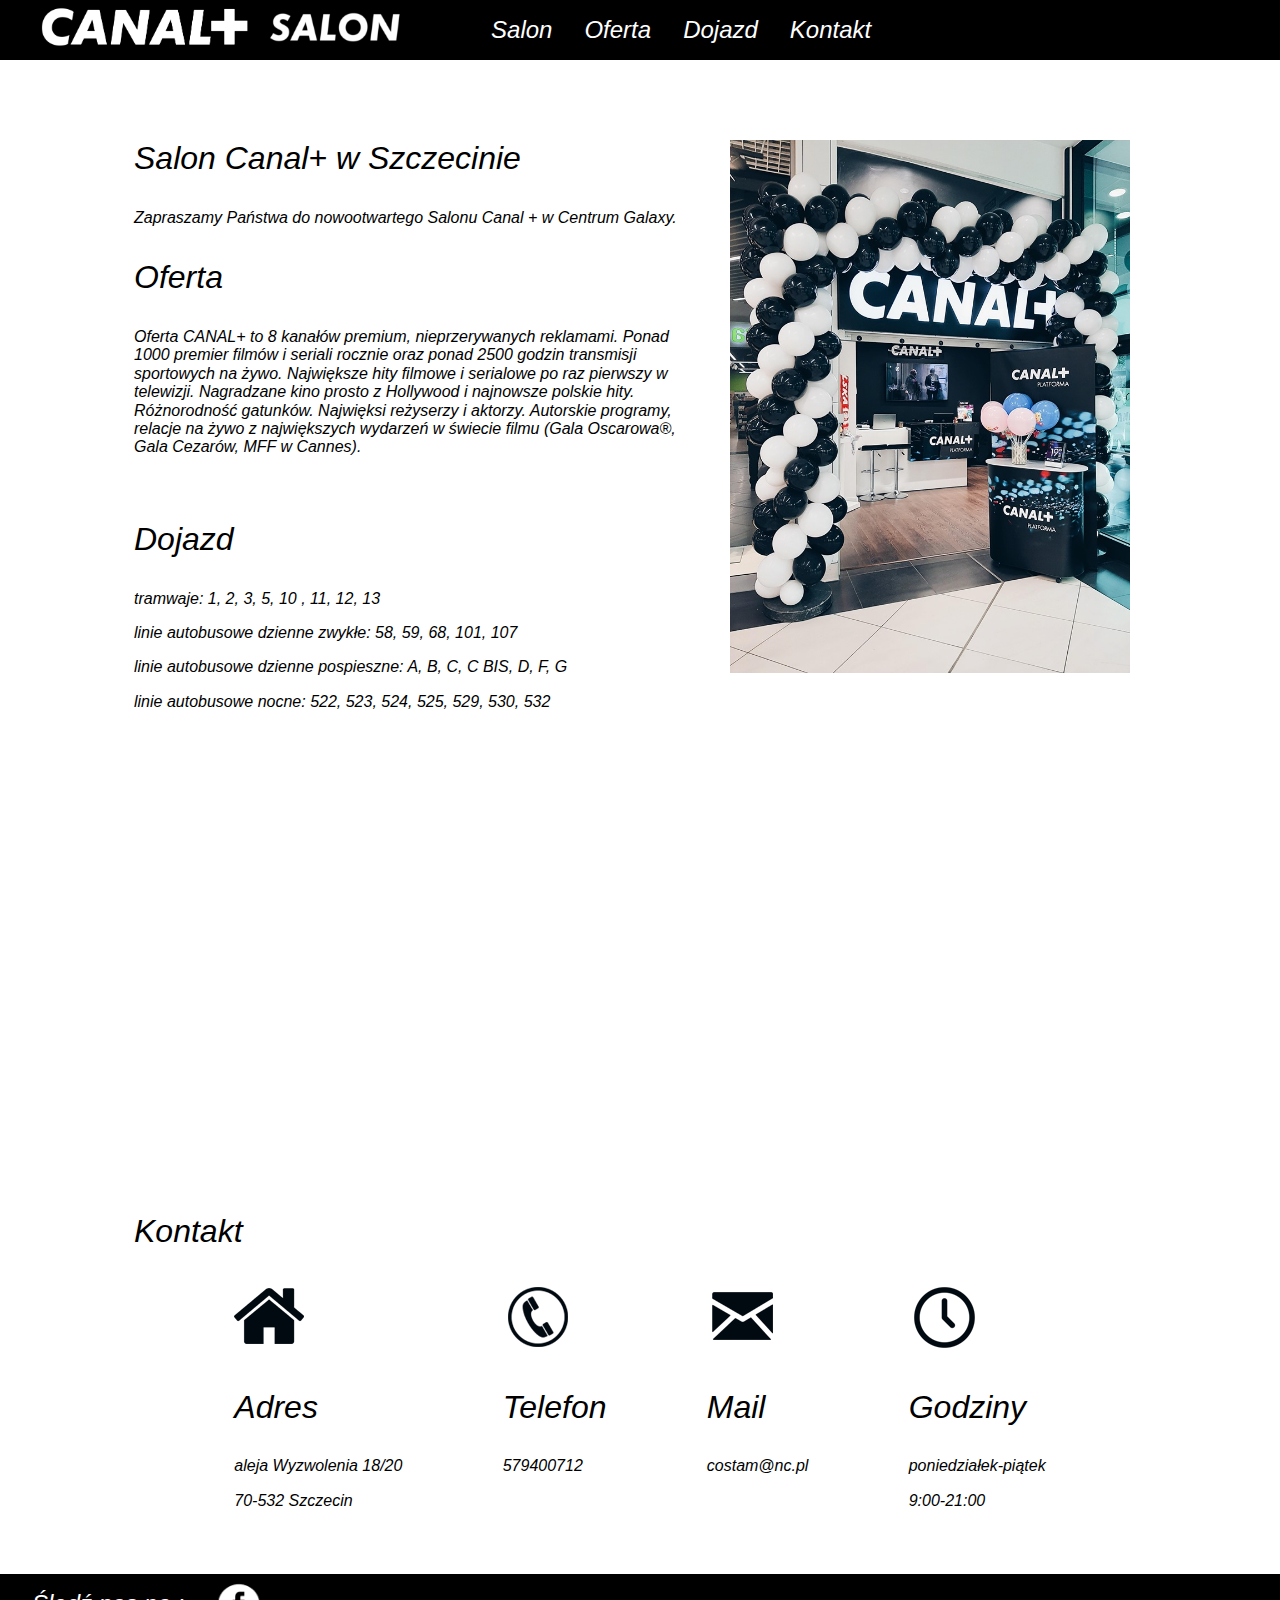
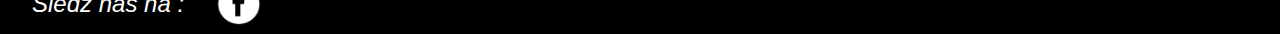
==== index.html @ 19a5b5b6 "Updates" ====
<!DOCTYPE html>
<html lang="en">
  <head>
    <meta charset="UTF-8" />
    <meta name="viewport" content="width=device-width, initial-scale=1.0" />
    <meta http-equiv="X-UA-Compatible" content="ie=edge" />
    <title>Site title</title>
    <meta name="description" content="Description" />

    <meta property="og:title" content="" />
    <meta property="og:description" content="" />
    <meta property="og:url" content="" />
    <meta property="og:image" content="https://maciejkorsan.com/wtf-gulp-starter/assets/img/cover.png" />

    <link rel="manifest" href="manifest.json" />
    <meta name="apple-mobile-web-app-capable" content="yes" />
    <link
      rel="apple-touch-icon"
      sizes="192x192"
      href="assets/pwa/icons/icon-192x192.png"
    />

    <link
      rel="icon"
      type="image/png"
      href="assets/pwa/icons/icon-192x192.png"
    />

    <link rel="stylesheet" href="css/main.css" />
  </head>
  
  <body>
    <nav class="navigation">
        <img src="assets/img/canalPlus.png" alt="logo" class="navigation__logo">
        <ul class="navigation__list navigation__list--js">
            <li class="navigation__iteam"> <a class="navigation__X1" href="index.html">Salon</a></li>
            <li class="navigation__iteam"> <a class="navigation__X2" href="#oferta">Oferta</a></li>
            <li class="navigation__iteam"> <a class="navigation__X3" href="#dojazd">Dojazd</a></li>
            <li class="navigation__iteam"> <a class="navigation__X3" href="#kontakt">Kontakt</a></li>
        </ul>
        <!--<button class="navigation__switcher navigation__switcher--js" aria-label="Open the menu">≡</button>-->
    </nav>
    <section class="mainBody">
        <section class="salon" id="salon">
            <div class="salon__Container">
              <div class="salon__photoContainer"><img src="assets/img/salonCanal.jpg" ref="picture of the nc+" class="salon__img"></div>
              <p class="salon__header">Salon Canal+ w Szczecinie</p>
              <p class="salon__content">Zapraszamy Państwa do nowootwartego Salonu Canal + w Centrum Galaxy.</p>
            </div>
        
        </section>

       

        <section class="oferta" id="oferta">
            <div class="oferta__description">
              <div class="oferta__photoContainer"></div>
              <p class="oferta__header">Oferta</p>
              <p class="oferta__content">Oferta CANAL+ to 8 kanałów premium, nieprzerywanych reklamami. Ponad 1000 premier filmów i seriali rocznie oraz ponad 2500 godzin transmisji sportowych na żywo. Największe hity filmowe i serialowe po raz pierwszy w telewizji. Nagradzane kino prosto z Hollywood i najnowsze polskie hity. Różnorodność gatunków. Najwięksi reżyserzy i aktorzy. Autorskie programy, relacje na żywo z największych wydarzeń w świecie filmu (Gala Oscarowa®, Gala Cezarów, MFF w Cannes).</p>
            </div>
            <div class="oferta__offerContainer"></div>
          
          </section>
          
          

          <section class="dojazd" id="dojazd">
              <div class="dojazd__Container">
                  <p class="dojazd__header">Dojazd</p>
                  <p class="dojazd__content">tramwaje: 1, 2, 3, 5, 10 , 11, 12, 13</p>
                  <p class="dojazd__content">linie autobusowe dzienne zwykłe: 58, 59, 68, 101, 107</p>
                  <p class="dojazd__content">linie autobusowe dzienne pospieszne: A, B, C, C BIS, D, F, G</p>
                  <p class="dojazd__content">linie autobusowe nocne: 522, 523, 524, 525, 529, 530, 532</p>
                </div>
              <div class="dojazd__mapContainer"><iframe src="https://www.google.com/maps/embed?pb=!1m14!1m8!1m3!1d9507.64972190477!2d14.554717!3d53.434274!3m2!1i1024!2i768!4f13.1!3m3!1m2!1s0x0%3A0x83b9f9697c7bb2b0!2sSALON%20CANAL%2BGALAXY!5e0!3m2!1spl!2spl!4v1570044548142!5m2!1spl!2spl" width="1000" height="450" frameborder="0" style="border:0;" allowfullscreen=""></iframe></div>
              
          
          </section>

         

          <section class="kontakt" id="kontakt">
              <div class="kontakt__Container">
                <p class="kontakt__header">Kontakt</p>
             </div>
             <div class="kontakt__flex">

              <div class="flex__iteam flex__iteam1">
                <img  src="assets/img/hauseIcon.png" alt="contact icon">
                <p class="kontakt__descriptionHeader">Adres</p>
                <p class="kontakt__description">aleja Wyzwolenia 18/20</p>
                <p class="kontakt__description">70-532 Szczecin</p>
              </div>

              <div class="flex__iteam flex__iteam2">
                  <img  src="assets/img/phoneIcon.png" alt="phone icon">
                  <p class="kontakt__descriptionHeader">Telefon</p>
                  <p class="kontakt__description">579400712</p>
              </div>

              <div class="flex__iteam flex__iteam3">
                  <img  src="assets/img/mailIcon.png" alt="mail icon">
                  <p class="kontakt__descriptionHeader">Mail</p>
                  <p class="kontakt__description">costam@nc.pl</p>
              </div>

              <div class="flex__iteam flex__iteam4">
                  <img  src="assets/img/cloclIcon.png" alt="clock icon">
                  <p class="kontakt__descriptionHeader">Godziny</p>
                  <p class="kontakt__description">poniedziałek-piątek</p>
                  <p class="kontakt__description">9:00-21:00</p>
              </div>
              
            </div>
              
          </section>

  </section>
    <footer class="footer">
      <p class="footer__text">Śledź nas na :</p>
      <a class="footer__fbIconContainer" href="https://www.facebook.com/Canal-Szczecin-Galaxy-103485014389759/"><img src="assets/img/fbIcon.png" ref="fb icon" width="45" height="45"> </a>
      
    </footer>

    <script src="js/main.js"></script>
  </body>
</html>
---- css/main.css ----
/*! normalize.css v8.0.1 | MIT License | github.com/necolas/normalize.css */
/* Document
   ========================================================================== */
/**
 * 1. Correct the line height in all browsers.
 * 2. Prevent adjustments of font size after orientation changes in iOS.
 */
html {
  line-height: 1.15;
  /* 1 */
  -webkit-text-size-adjust: 100%;
  /* 2 */ }

/* Sections
   ========================================================================== */
/**
 * Remove the margin in all browsers.
 */
body {
  margin: 0; }

/**
 * Render the `main` element consistently in IE.
 */
main {
  display: block; }

/**
 * Correct the font size and margin on `h1` elements within `section` and
 * `article` contexts in Chrome, Firefox, and Safari.
 */
h1 {
  font-size: 2em;
  margin: 0.67em 0; }

/* Grouping content
   ========================================================================== */
/**
 * 1. Add the correct box sizing in Firefox.
 * 2. Show the overflow in Edge and IE.
 */
hr {
  -webkit-box-sizing: content-box;
          box-sizing: content-box;
  /* 1 */
  height: 0;
  /* 1 */
  overflow: visible;
  /* 2 */ }

/**
 * 1. Correct the inheritance and scaling of font size in all browsers.
 * 2. Correct the odd `em` font sizing in all browsers.
 */
pre {
  font-family: monospace, monospace;
  /* 1 */
  font-size: 1em;
  /* 2 */ }

/* Text-level semantics
   ========================================================================== */
/**
 * Remove the gray background on active links in IE 10.
 */
a {
  background-color: transparent; }

/**
 * 1. Remove the bottom border in Chrome 57-
 * 2. Add the correct text decoration in Chrome, Edge, IE, Opera, and Safari.
 */
abbr[title] {
  border-bottom: none;
  /* 1 */
  text-decoration: underline;
  /* 2 */
  -webkit-text-decoration: underline dotted;
          text-decoration: underline dotted;
  /* 2 */ }

/**
 * Add the correct font weight in Chrome, Edge, and Safari.
 */
b,
strong {
  font-weight: bolder; }

/**
 * 1. Correct the inheritance and scaling of font size in all browsers.
 * 2. Correct the odd `em` font sizing in all browsers.
 */
code,
kbd,
samp {
  font-family: monospace, monospace;
  /* 1 */
  font-size: 1em;
  /* 2 */ }

/**
 * Add the correct font size in all browsers.
 */
small {
  font-size: 80%; }

/**
 * Prevent `sub` and `sup` elements from affecting the line height in
 * all browsers.
 */
sub,
sup {
  font-size: 75%;
  line-height: 0;
  position: relative;
  vertical-align: baseline; }

sub {
  bottom: -0.25em; }

sup {
  top: -0.5em; }

/* Embedded content
   ========================================================================== */
/**
 * Remove the border on images inside links in IE 10.
 */
img {
  border-style: none; }

/* Forms
   ========================================================================== */
/**
 * 1. Change the font styles in all browsers.
 * 2. Remove the margin in Firefox and Safari.
 */
button,
input,
optgroup,
select,
textarea {
  font-family: inherit;
  /* 1 */
  font-size: 100%;
  /* 1 */
  line-height: 1.15;
  /* 1 */
  margin: 0;
  /* 2 */ }

/**
 * Show the overflow in IE.
 * 1. Show the overflow in Edge.
 */
button,
input {
  /* 1 */
  overflow: visible; }

/**
 * Remove the inheritance of text transform in Edge, Firefox, and IE.
 * 1. Remove the inheritance of text transform in Firefox.
 */
button,
select {
  /* 1 */
  text-transform: none; }

/**
 * Correct the inability to style clickable types in iOS and Safari.
 */
button,
[type="button"],
[type="reset"],
[type="submit"] {
  -webkit-appearance: button; }

/**
 * Remove the inner border and padding in Firefox.
 */
button::-moz-focus-inner,
[type="button"]::-moz-focus-inner,
[type="reset"]::-moz-focus-inner,
[type="submit"]::-moz-focus-inner {
  border-style: none;
  padding: 0; }

/**
 * Restore the focus styles unset by the previous rule.
 */
button:-moz-focusring,
[type="button"]:-moz-focusring,
[type="reset"]:-moz-focusring,
[type="submit"]:-moz-focusring {
  outline: 1px dotted ButtonText; }

/**
 * Correct the padding in Firefox.
 */
fieldset {
  padding: 0.35em 0.75em 0.625em; }

/**
 * 1. Correct the text wrapping in Edge and IE.
 * 2. Correct the color inheritance from `fieldset` elements in IE.
 * 3. Remove the padding so developers are not caught out when they zero out
 *    `fieldset` elements in all browsers.
 */
legend {
  -webkit-box-sizing: border-box;
          box-sizing: border-box;
  /* 1 */
  color: inherit;
  /* 2 */
  display: table;
  /* 1 */
  max-width: 100%;
  /* 1 */
  padding: 0;
  /* 3 */
  white-space: normal;
  /* 1 */ }

/**
 * Add the correct vertical alignment in Chrome, Firefox, and Opera.
 */
progress {
  vertical-align: baseline; }

/**
 * Remove the default vertical scrollbar in IE 10+.
 */
textarea {
  overflow: auto; }

/**
 * 1. Add the correct box sizing in IE 10.
 * 2. Remove the padding in IE 10.
 */
[type="checkbox"],
[type="radio"] {
  -webkit-box-sizing: border-box;
          box-sizing: border-box;
  /* 1 */
  padding: 0;
  /* 2 */ }

/**
 * Correct the cursor style of increment and decrement buttons in Chrome.
 */
[type="number"]::-webkit-inner-spin-button,
[type="number"]::-webkit-outer-spin-button {
  height: auto; }

/**
 * 1. Correct the odd appearance in Chrome and Safari.
 * 2. Correct the outline style in Safari.
 */
[type="search"] {
  -webkit-appearance: textfield;
  /* 1 */
  outline-offset: -2px;
  /* 2 */ }

/**
 * Remove the inner padding in Chrome and Safari on macOS.
 */
[type="search"]::-webkit-search-decoration {
  -webkit-appearance: none; }

/**
 * 1. Correct the inability to style clickable types in iOS and Safari.
 * 2. Change font properties to `inherit` in Safari.
 */
::-webkit-file-upload-button {
  -webkit-appearance: button;
  /* 1 */
  font: inherit;
  /* 2 */ }

/* Interactive
   ========================================================================== */
/*
 * Add the correct display in Edge, IE 10+, and Firefox.
 */
details {
  display: block; }

/*
 * Add the correct display in all browsers.
 */
summary {
  display: list-item; }

/* Misc
   ========================================================================== */
/**
 * Add the correct display in IE 10+.
 */
template {
  display: none; }

/**
 * Add the correct display in IE 10.
 */
[hidden] {
  display: none; }

html {
  -webkit-box-sizing: border-box;
          box-sizing: border-box; }

*, *:before, *:after {
  -webkit-box-sizing: inherit;
          box-sizing: inherit; }

a:link {
  color: white;
  font-family: 'Poppins', sans-serif;
  font-style: italic;
  text-decoration: none; }

a:visited {
  color: white;
  font-family: 'Poppins', sans-serif;
  font-style: italic;
  text-decoration: none; }

a:hover {
  color: #888888; }

body {
  background-color: white; }

.dojazd {
  font-family: 'Poppins', sans-serif;
  font-style: italic; }
  .dojazd__header {
    font-size: 32px; }
  .dojazd__map {
    margin-top: 16px;
    display: block;
    max-width: 1000px;
    width: 100%; }

.footer {
  background-color: black;
  height: 60px;
  display: -webkit-box;
  display: -ms-flexbox;
  display: flex;
  -webkit-box-orient: horizontal;
  -webkit-box-direction: normal;
      -ms-flex-direction: row;
          flex-direction: row;
  -webkit-box-align: center;
      -ms-flex-align: center;
          align-items: center; }
  .footer__text {
    color: white;
    font-family: 'Poppins', sans-serif;
    font-style: italic;
    margin-right: 32px;
    margin-left: 32px;
    font-size: 24px; }

.kontakt {
  font-family: 'Poppins', sans-serif;
  font-style: italic;
  margin-bottom: 48px; }
  .kontakt__description1 {
    color: red; }
  .kontakt__descriptionHeader {
    font-size: 32px;
    font-style: bold; }
  .kontakt__header {
    font-size: 32px; }
  .kontakt__flex {
    display: -webkit-box;
    display: -ms-flexbox;
    display: flex;
    -webkit-box-orient: horizontal;
    -webkit-box-direction: normal;
        -ms-flex-direction: row;
            flex-direction: row;
    -webkit-box-pack: space-evenly;
        -ms-flex-pack: space-evenly;
            justify-content: space-evenly; }

.mainBody {
  max-width: 100%;
  width: 1012px;
  margin: auto; }

.navigation {
  position: fixed;
  width: 100%;
  top: 0px;
  left: 0px;
  height: 60px;
  -webkit-box-sizing: border-box;
          box-sizing: border-box;
  background-color: black;
  display: -webkit-box;
  display: -ms-flexbox;
  display: flex;
  -webkit-box-orient: horizontal;
  -webkit-box-direction: normal;
      -ms-flex-direction: row;
          flex-direction: row;
  -webkit-box-pack: start;
      -ms-flex-pack: start;
          justify-content: flex-start; }
  .navigation__iteam {
    display: inline;
    padding: 0px;
    padding-left: 16px;
    padding-right: 16px;
    color: white;
    font-size: 24px; }
  .navigation__list {
    list-style: none;
    padding: 0;
    display: -webkit-box;
    display: -ms-flexbox;
    display: flex;
    margin-right: 48px; }
  .navigation__logo {
    margin-left: 32px;
    margin-right: 64px;
    height: 56px; }

.oferta {
  font-family: 'Poppins', sans-serif;
  font-style: italic; }
  .oferta__header {
    font-size: 32px; }
  .oferta__offerContainer {
    display: block;
    max-width: 100%;
    width: 850px;
    margin: auto;
    margin-top: 64px; }

.salon {
  margin-top: 140px;
  font-family: 'Poppins', sans-serif;
  font-style: italic; }
  .salon__header {
    font-size: 32px; }
  .salon__img {
    float: right;
    margin: 0px 16px 16px 32px;
    display: block;
    max-width: 400px;
    width: 100%; }

/*# sourceMappingURL=main.css.map */
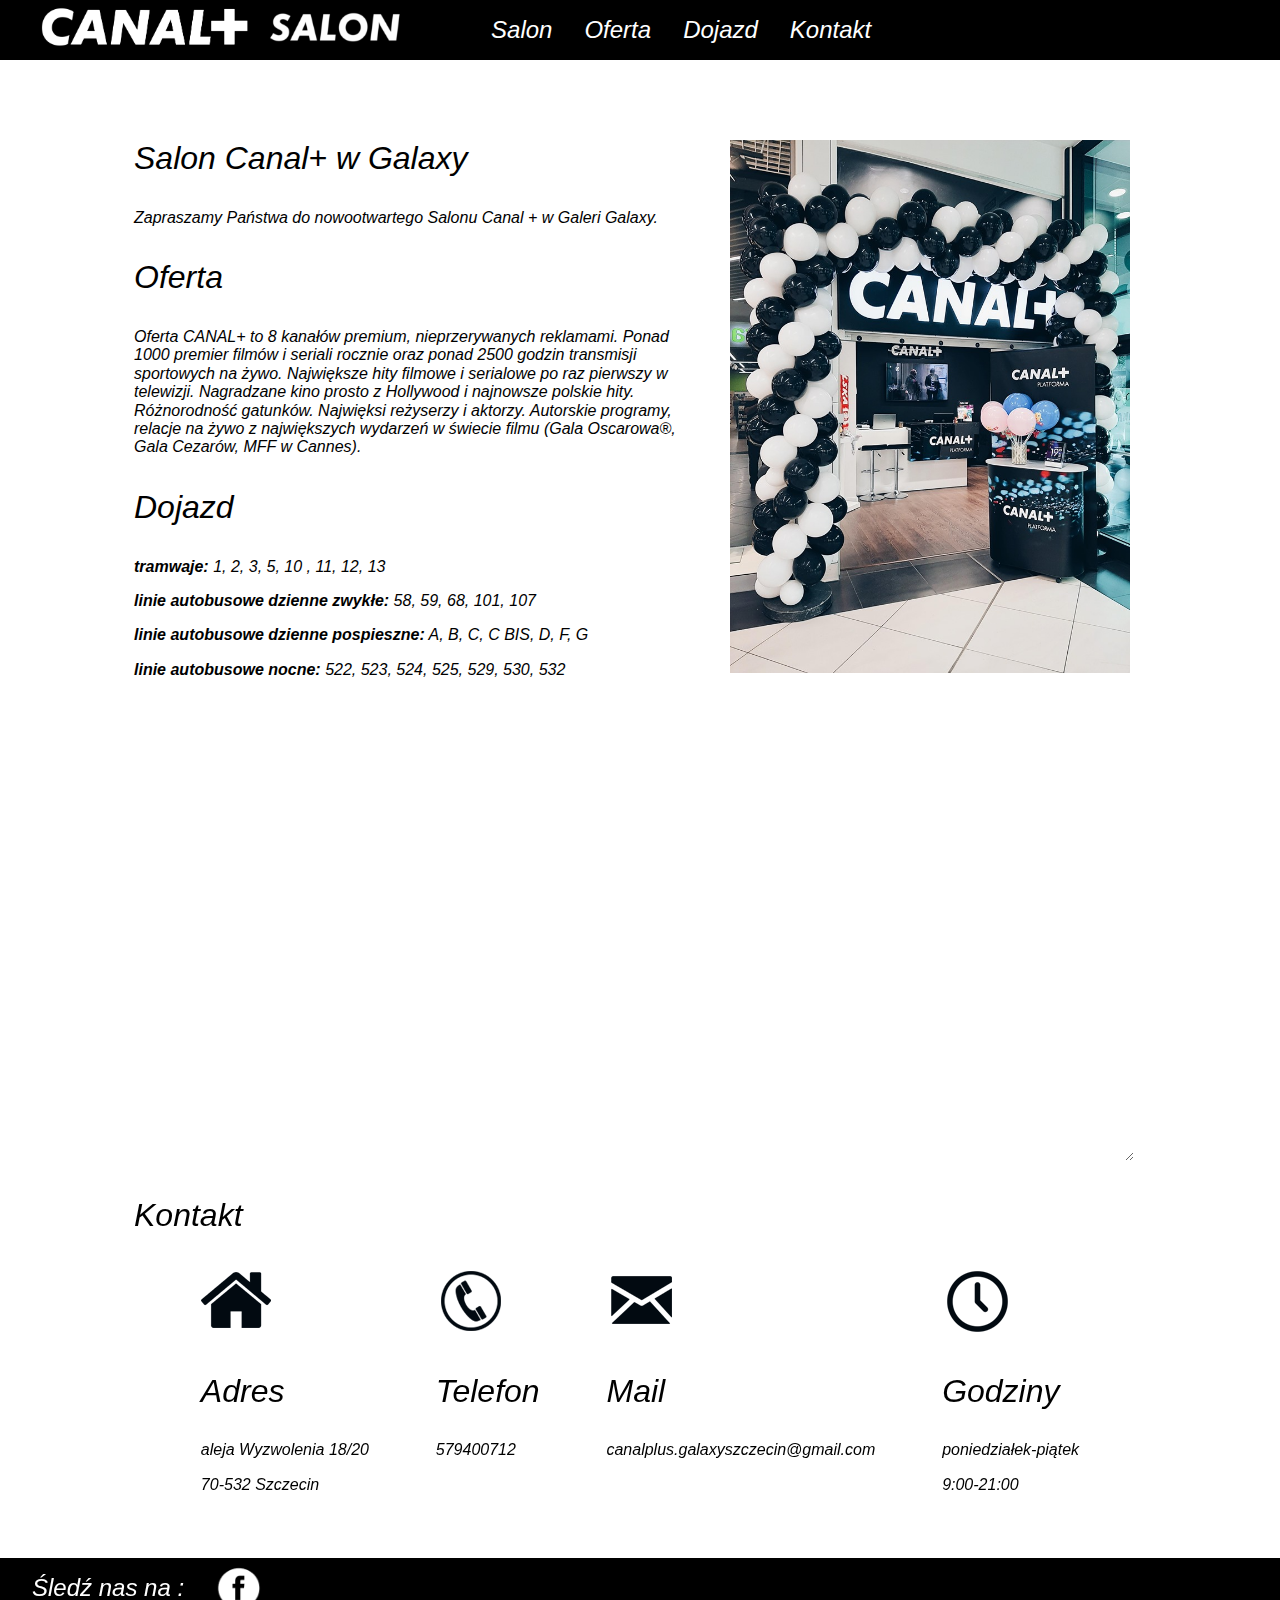
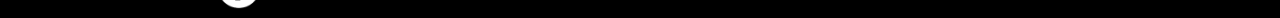
==== commit 1fb2fb5b: "Updates" ====
--- a/index.html
+++ b/index.html
@@ -10,7 +10,7 @@
     <meta property="og:title" content="" />
     <meta property="og:description" content="" />
     <meta property="og:url" content="" />
-    <meta property="og:image" content="https://maciejkorsan.com/wtf-gulp-starter/assets/img/cover.png" />
+    <meta property="og:image" content="" />
 
     <link rel="manifest" href="manifest.json" />
     <meta name="apple-mobile-web-app-capable" content="yes" />
@@ -31,21 +31,32 @@
   
   <body>
     <nav class="navigation">
-        <img src="assets/img/canalPlus.png" alt="logo" class="navigation__logo">
+        <div class="navigation__logoContainer"><img src="assets/img/canalPlus.png" alt="logo" class="navigation__logo"></div>
         <ul class="navigation__list navigation__list--js">
-            <li class="navigation__iteam"> <a class="navigation__X1" href="index.html">Salon</a></li>
+            <li class="navigation__iteam"> <a class="navigation__X1" href="#salon">Salon</a></li>
             <li class="navigation__iteam"> <a class="navigation__X2" href="#oferta">Oferta</a></li>
             <li class="navigation__iteam"> <a class="navigation__X3" href="#dojazd">Dojazd</a></li>
             <li class="navigation__iteam"> <a class="navigation__X3" href="#kontakt">Kontakt</a></li>
         </ul>
-        <!--<button class="navigation__switcher navigation__switcher--js" aria-label="Open the menu">≡</button>-->
+        <button class="navigation__switcher navigation__switcher--js" aria-label="Open the menu">≡</button>
     </nav>
+    <div class="navigationColumn navigationColumn--js">
+      <ul class="navigation__listColumn navigation__listColumn--js">
+        <li class="navigation__iteamColumn"> <a class="navigation__Y1" href="#salon">Salon</a></li>
+        <li class="navigation__iteamColumn"> <a class="navigation__Y2" href="#oferta">Oferta</a></li>
+        <li class="navigation__iteamColumn"> <a class="navigation__Y3" href="#dojazd">Dojazd</a></li>
+        <li class="navigation__iteamColumn"> <a class="navigation__Y3" href="#kontakt">Kontakt</a></li>
+     </ul>
+</div>
+
+
+
     <section class="mainBody">
         <section class="salon" id="salon">
             <div class="salon__Container">
               <div class="salon__photoContainer"><img src="assets/img/salonCanal.jpg" ref="picture of the nc+" class="salon__img"></div>
-              <p class="salon__header">Salon Canal+ w Szczecinie</p>
-              <p class="salon__content">Zapraszamy Państwa do nowootwartego Salonu Canal + w Centrum Galaxy.</p>
+              <p class="salon__header">Salon Canal+ w Galaxy</p>
+              <p class="salon__content">Zapraszamy Państwa do nowootwartego Salonu Canal + w Galeri Galaxy.</p>
             </div>
         
         </section>
@@ -54,12 +65,9 @@
 
         <section class="oferta" id="oferta">
             <div class="oferta__description">
-              <div class="oferta__photoContainer"></div>
               <p class="oferta__header">Oferta</p>
               <p class="oferta__content">Oferta CANAL+ to 8 kanałów premium, nieprzerywanych reklamami. Ponad 1000 premier filmów i seriali rocznie oraz ponad 2500 godzin transmisji sportowych na żywo. Największe hity filmowe i serialowe po raz pierwszy w telewizji. Nagradzane kino prosto z Hollywood i najnowsze polskie hity. Różnorodność gatunków. Najwięksi reżyserzy i aktorzy. Autorskie programy, relacje na żywo z największych wydarzeń w świecie filmu (Gala Oscarowa®, Gala Cezarów, MFF w Cannes).</p>
             </div>
-            <div class="oferta__offerContainer"></div>
-          
           </section>
           
           
@@ -67,10 +75,10 @@
           <section class="dojazd" id="dojazd">
               <div class="dojazd__Container">
                   <p class="dojazd__header">Dojazd</p>
-                  <p class="dojazd__content">tramwaje: 1, 2, 3, 5, 10 , 11, 12, 13</p>
-                  <p class="dojazd__content">linie autobusowe dzienne zwykłe: 58, 59, 68, 101, 107</p>
-                  <p class="dojazd__content">linie autobusowe dzienne pospieszne: A, B, C, C BIS, D, F, G</p>
-                  <p class="dojazd__content">linie autobusowe nocne: 522, 523, 524, 525, 529, 530, 532</p>
+                  <p class="dojazd__content"><span class="dojazd__boldContent">tramwaje:</span> 1, 2, 3, 5, 10 , 11, 12, 13</p>
+                  <p class="dojazd__content"><span class="dojazd__boldContent">linie autobusowe dzienne zwykłe:</span> 58, 59, 68, 101, 107</p>
+                  <p class="dojazd__content"><span class="dojazd__boldContent">linie autobusowe dzienne pospieszne:</span> A, B, C, C BIS, D, F, G</p>
+                  <p class="dojazd__content"><span class="dojazd__boldContent">linie autobusowe nocne:</span> 522, 523, 524, 525, 529, 530, 532</p>
                 </div>
               <div class="dojazd__mapContainer"><iframe src="https://www.google.com/maps/embed?pb=!1m14!1m8!1m3!1d9507.64972190477!2d14.554717!3d53.434274!3m2!1i1024!2i768!4f13.1!3m3!1m2!1s0x0%3A0x83b9f9697c7bb2b0!2sSALON%20CANAL%2BGALAXY!5e0!3m2!1spl!2spl!4v1570044548142!5m2!1spl!2spl" width="1000" height="450" frameborder="0" style="border:0;" allowfullscreen=""></iframe></div>
               
@@ -101,7 +109,7 @@
               <div class="flex__iteam flex__iteam3">
                   <img  src="assets/img/mailIcon.png" alt="mail icon">
                   <p class="kontakt__descriptionHeader">Mail</p>
-                  <p class="kontakt__description">costam@nc.pl</p>
+                  <p class="kontakt__description">canalplus.galaxyszczecin@gmail.com</p>
               </div>
 
               <div class="flex__iteam flex__iteam4">
--- a/css/main.css
+++ b/css/main.css
@@ -338,11 +338,10 @@
   font-style: italic; }
   .dojazd__header {
     font-size: 32px; }
-  .dojazd__map {
-    margin-top: 16px;
-    display: block;
-    max-width: 1000px;
-    width: 100%; }
+  .dojazd__mapContainer {
+    margin-top: 32px; }
+  .dojazd__boldContent {
+    font-weight: bold; }
 
 .footer {
   background-color: black;
@@ -364,6 +363,12 @@
     margin-right: 32px;
     margin-left: 32px;
     font-size: 24px; }
+
+iframe {
+  height: 450px;
+  width: 1000px;
+  resize: both;
+  overflow: auto; }
 
 .kontakt {
   font-family: 'Poppins', sans-serif;
@@ -430,6 +435,18 @@
     margin-left: 32px;
     margin-right: 64px;
     height: 56px; }
+  .navigation__iteamColumn {
+    display: inline;
+    padding: 0px;
+    padding-left: 16px;
+    padding-right: 16px;
+    padding-top: 5px;
+    color: white;
+    font-size: 24px; }
+
+.navigationColumn {
+  position: fixed;
+  display: none; }
 
 .oferta {
   font-family: 'Poppins', sans-serif;
@@ -456,4 +473,65 @@
     max-width: 400px;
     width: 100%; }
 
+@media (min-width: 901px) {
+  .navigation__switcher {
+    display: none; } }
+
+@media (max-width: 900px) {
+  iframe {
+    height: 300px;
+    width: 300px;
+    resize: both;
+    overflow: auto; }
+  .kontakt__flex {
+    -webkit-box-orient: vertical;
+    -webkit-box-direction: normal;
+        -ms-flex-direction: column;
+            flex-direction: column;
+    -webkit-box-pack: space-evenly;
+        -ms-flex-pack: space-evenly;
+            justify-content: space-evenly; }
+  .navigation__logo {
+    margin-left: 24px;
+    margin-right: 64px;
+    margin-top: 14px;
+    height: 32px; }
+  .navigation__switcher {
+    position: absolute;
+    right: 16px;
+    top: 16px;
+    background-color: black;
+    color: white;
+    border: 2px solid white; }
+  .navigation__list {
+    display: none; }
+  .navigation__listColumn {
+    display: -webkit-box;
+    display: -ms-flexbox;
+    display: flex;
+    -webkit-box-orient: vertical;
+    -webkit-box-direction: normal;
+        -ms-flex-direction: column;
+            flex-direction: column;
+    padding-left: 0px; }
+  .navigationColumn--visible {
+    position: fixed;
+    width: 100%;
+    top: 60px;
+    left: 0px;
+    height: 180px;
+    -webkit-box-sizing: border-box;
+            box-sizing: border-box;
+    background-color: black;
+    display: -webkit-box;
+    display: -ms-flexbox;
+    display: flex;
+    -webkit-box-orient: horizontal;
+    -webkit-box-direction: normal;
+        -ms-flex-direction: row;
+            flex-direction: row;
+    -webkit-box-pack: center;
+        -ms-flex-pack: center;
+            justify-content: center; } }
+
 /*# sourceMappingURL=main.css.map */
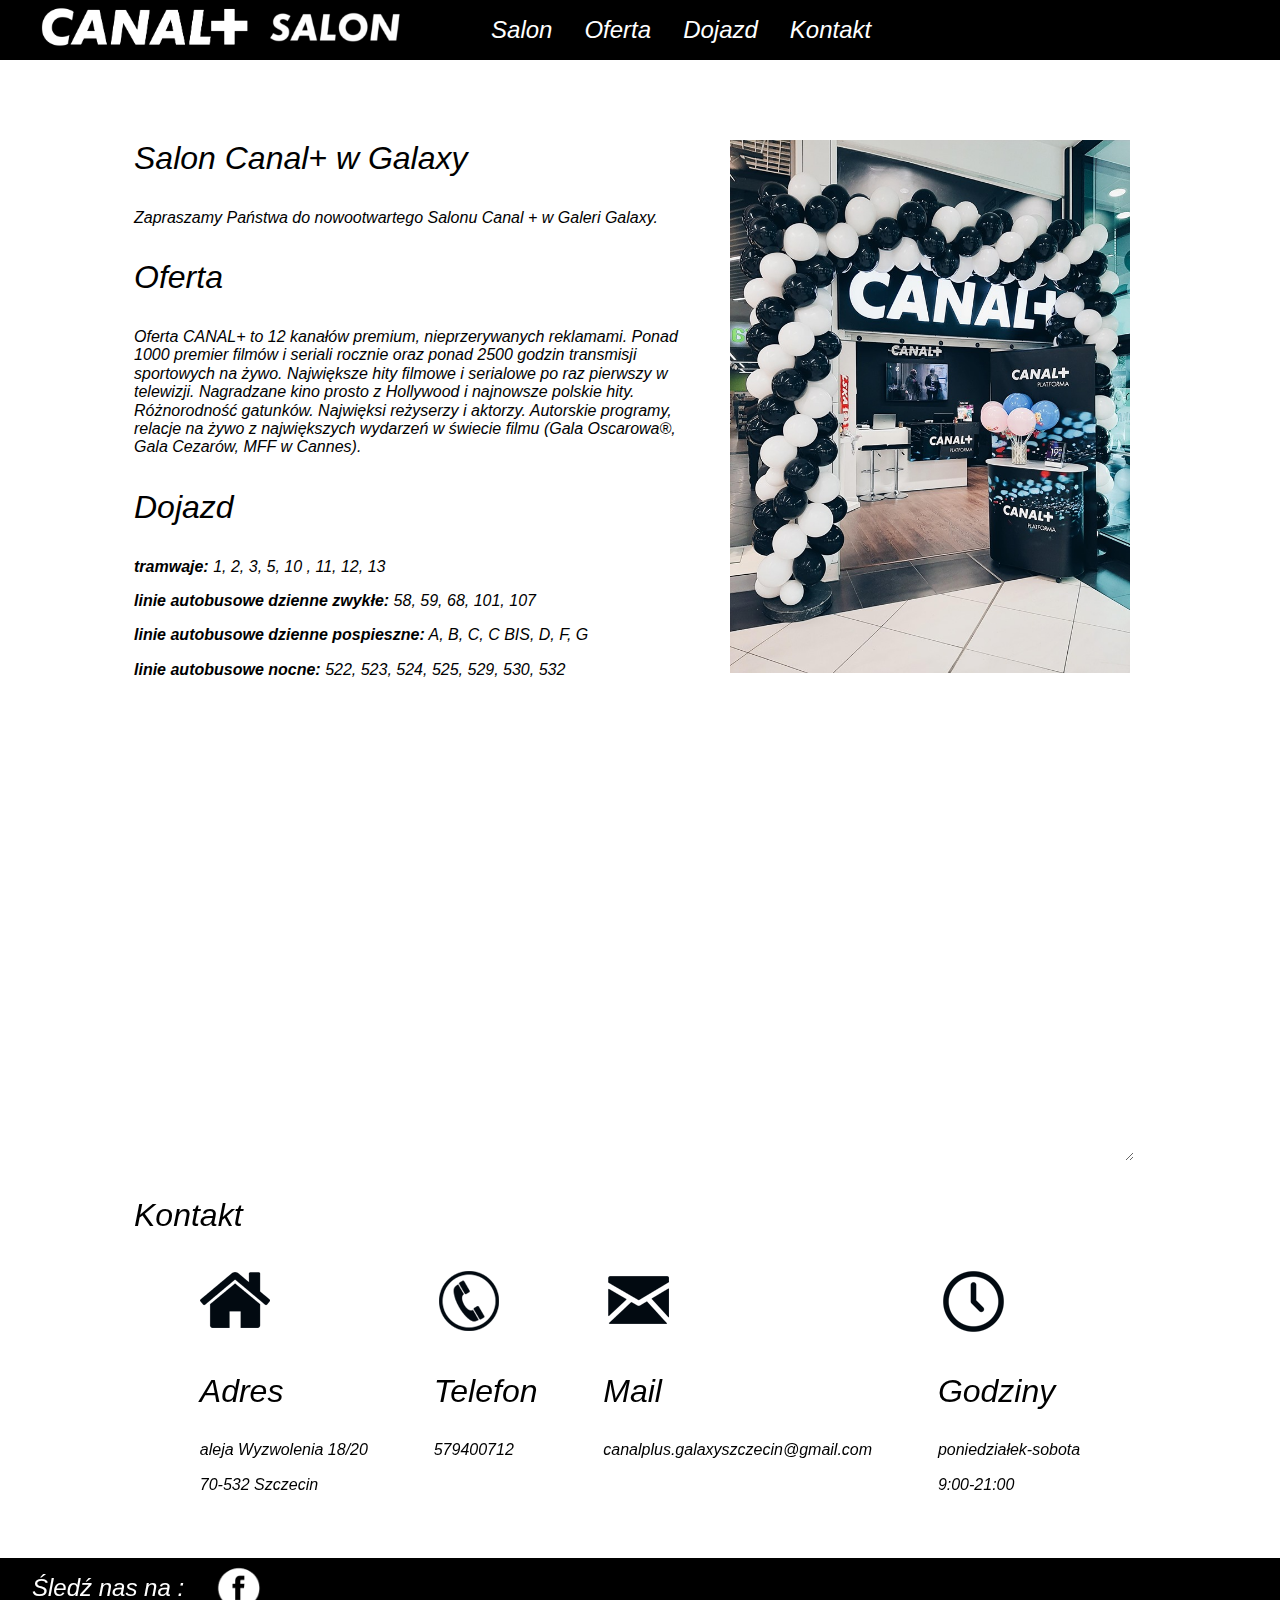
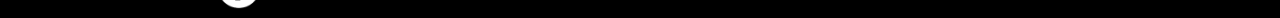
==== commit 9643c8cd: "Updates" ====
--- a/index.html
+++ b/index.html
@@ -4,11 +4,11 @@
     <meta charset="UTF-8" />
     <meta name="viewport" content="width=device-width, initial-scale=1.0" />
     <meta http-equiv="X-UA-Compatible" content="ie=edge" />
-    <title>Site title</title>
-    <meta name="description" content="Description" />
+    <title>Canal+ Salon Galaxy</title>
+    <meta name="description" content="Canal + Salon Sczecin" />
 
-    <meta property="og:title" content="" />
-    <meta property="og:description" content="" />
+    <meta property="og:title" content="Canal + Salon Sczecin" />
+    <meta property="og:description" content="Canal + Salon Sczecin" />
     <meta property="og:url" content="" />
     <meta property="og:image" content="" />
 
@@ -66,7 +66,7 @@
         <section class="oferta" id="oferta">
             <div class="oferta__description">
               <p class="oferta__header">Oferta</p>
-              <p class="oferta__content">Oferta CANAL+ to 8 kanałów premium, nieprzerywanych reklamami. Ponad 1000 premier filmów i seriali rocznie oraz ponad 2500 godzin transmisji sportowych na żywo. Największe hity filmowe i serialowe po raz pierwszy w telewizji. Nagradzane kino prosto z Hollywood i najnowsze polskie hity. Różnorodność gatunków. Najwięksi reżyserzy i aktorzy. Autorskie programy, relacje na żywo z największych wydarzeń w świecie filmu (Gala Oscarowa®, Gala Cezarów, MFF w Cannes).</p>
+              <p class="oferta__content">Oferta CANAL+ to 12 kanałów premium, nieprzerywanych reklamami. Ponad 1000 premier filmów i seriali rocznie oraz ponad 2500 godzin transmisji sportowych na żywo. Największe hity filmowe i serialowe po raz pierwszy w telewizji. Nagradzane kino prosto z Hollywood i najnowsze polskie hity. Różnorodność gatunków. Najwięksi reżyserzy i aktorzy. Autorskie programy, relacje na żywo z największych wydarzeń w świecie filmu (Gala Oscarowa®, Gala Cezarów, MFF w Cannes).</p>
             </div>
           </section>
           
@@ -115,7 +115,7 @@
               <div class="flex__iteam flex__iteam4">
                   <img  src="assets/img/cloclIcon.png" alt="clock icon">
                   <p class="kontakt__descriptionHeader">Godziny</p>
-                  <p class="kontakt__description">poniedziałek-piątek</p>
+                  <p class="kontakt__description">poniedziałek-sobota</p>
                   <p class="kontakt__description">9:00-21:00</p>
               </div>
               
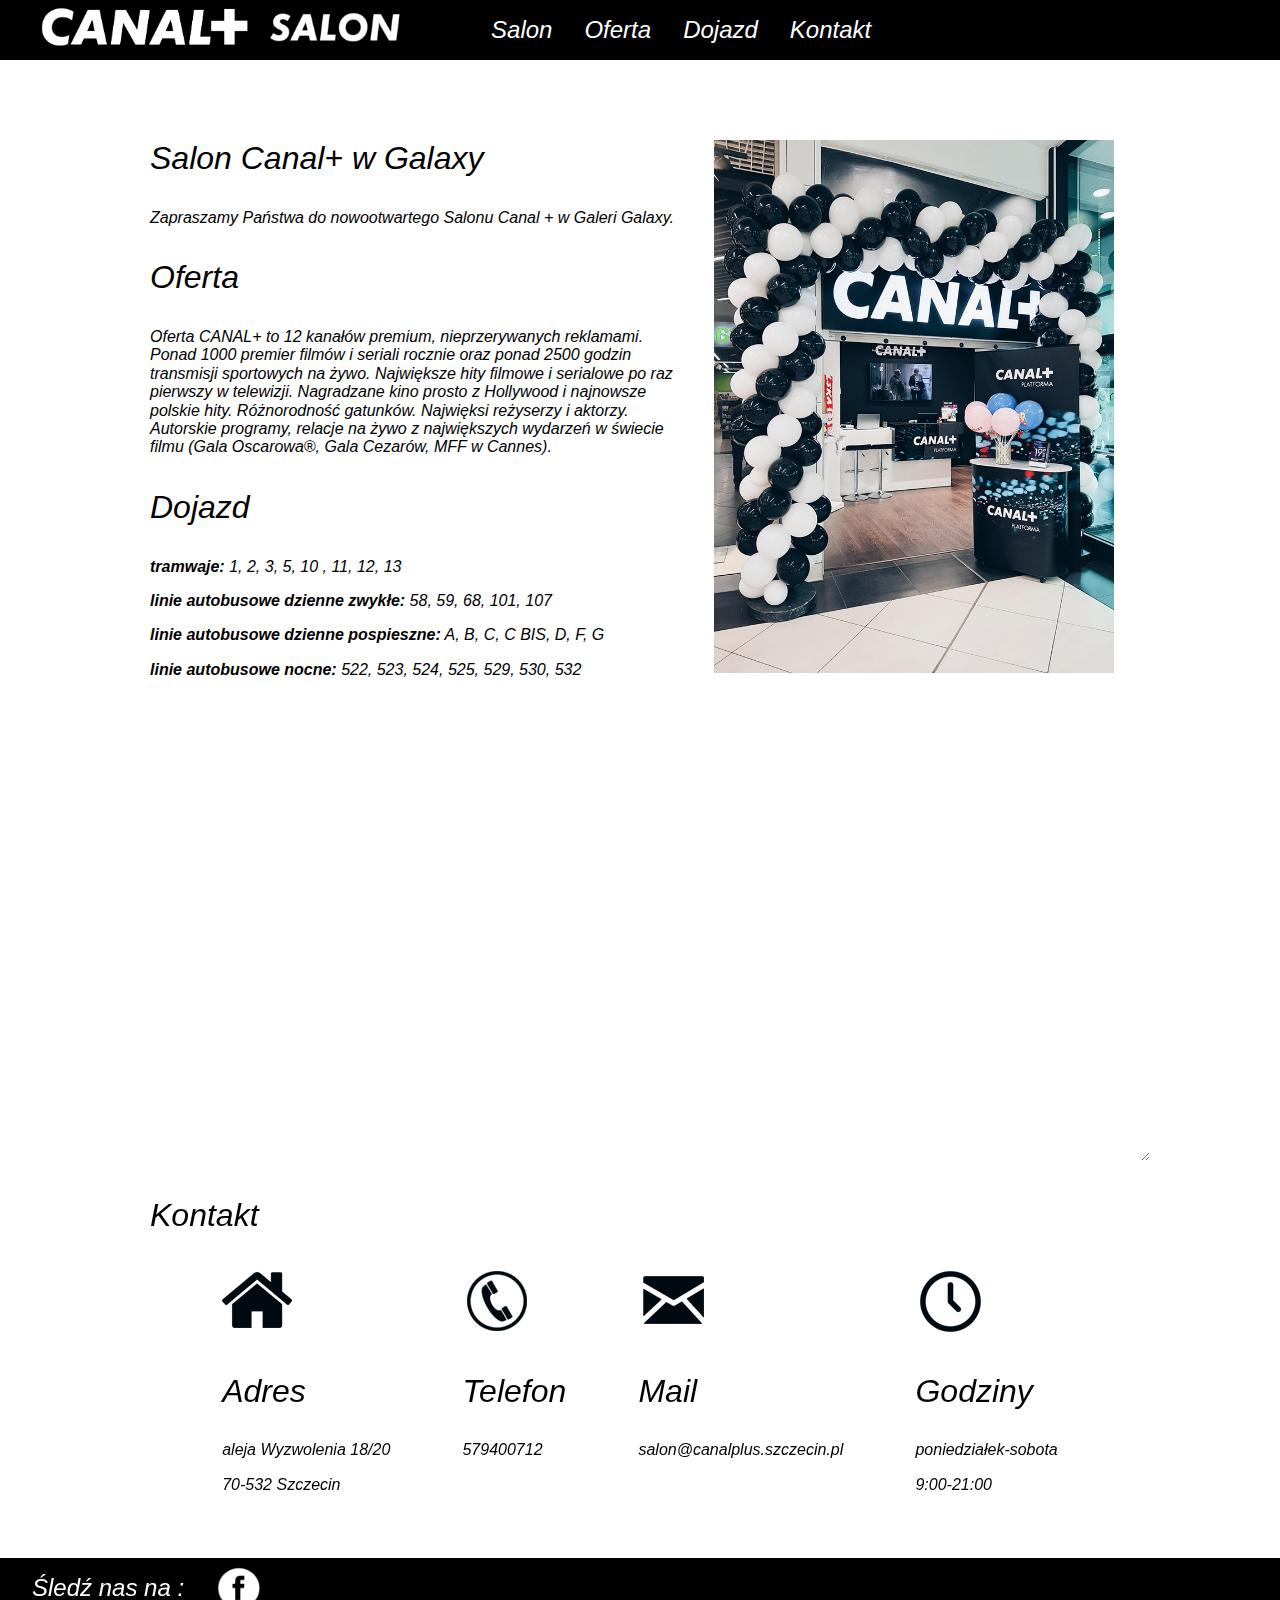
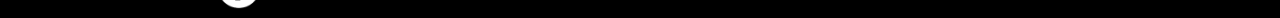
==== commit 2754b9c5: "Updates" ====
--- a/index.html
+++ b/index.html
@@ -5,10 +5,10 @@
     <meta name="viewport" content="width=device-width, initial-scale=1.0" />
     <meta http-equiv="X-UA-Compatible" content="ie=edge" />
     <title>Canal+ Salon Galaxy</title>
-    <meta name="description" content="Canal + Salon Sczecin" />
+    <meta name="description" content="Canal+ Salon Sczecin" />
 
-    <meta property="og:title" content="Canal + Salon Sczecin" />
-    <meta property="og:description" content="Canal + Salon Sczecin" />
+    <meta property="og:title" content="Canal+ Salon Sczecin" />
+    <meta property="og:description" content="Canal+ Salon Sczecin" />
     <meta property="og:url" content="" />
     <meta property="og:image" content="" />
 
@@ -31,21 +31,21 @@
   
   <body>
     <nav class="navigation">
-        <div class="navigation__logoContainer"><img src="assets/img/canalPlus.png" alt="logo" class="navigation__logo"></div>
+        <div class="navigation__logoContainer"><img src="assets/img/canalPlus.png" alt="logo Canal+, old nc+ " class="navigation__logo"></div>
         <ul class="navigation__list navigation__list--js">
-            <li class="navigation__iteam"> <a class="navigation__X1" href="#salon">Salon</a></li>
-            <li class="navigation__iteam"> <a class="navigation__X2" href="#oferta">Oferta</a></li>
-            <li class="navigation__iteam"> <a class="navigation__X3" href="#dojazd">Dojazd</a></li>
-            <li class="navigation__iteam"> <a class="navigation__X3" href="#kontakt">Kontakt</a></li>
+            <li class="navigation__iteam"> <a class="navigation__nc+1" href="#salon">Salon</a></li>
+            <li class="navigation__iteam"> <a class="navigation__nc+2" href="#oferta">Oferta</a></li>
+            <li class="navigation__iteam"> <a class="navigation__nc+3" href="#dojazd">Dojazd</a></li>
+            <li class="navigation__iteam"> <a class="navigation__nc+4" href="#kontakt">Kontakt</a></li>
         </ul>
         <button class="navigation__switcher navigation__switcher--js" aria-label="Open the menu">≡</button>
     </nav>
     <div class="navigationColumn navigationColumn--js">
       <ul class="navigation__listColumn navigation__listColumn--js">
-        <li class="navigation__iteamColumn"> <a class="navigation__Y1" href="#salon">Salon</a></li>
-        <li class="navigation__iteamColumn"> <a class="navigation__Y2" href="#oferta">Oferta</a></li>
-        <li class="navigation__iteamColumn"> <a class="navigation__Y3" href="#dojazd">Dojazd</a></li>
-        <li class="navigation__iteamColumn"> <a class="navigation__Y3" href="#kontakt">Kontakt</a></li>
+        <li class="navigation__iteamColumn navigation__iteamColumn1--js"> <a class="navigation__nc+5" href="#salon">Salon</a></li>
+        <li class="navigation__iteamColumn navigation__iteamColumn2--js"> <a class="navigation__nc+6" href="#oferta">Oferta</a></li>
+        <li class="navigation__iteamColumn navigation__iteamColumn3--js"> <a class="navigation__nc+7" href="#dojazd">Dojazd</a></li>
+        <li class="navigation__iteamColumn navigation__iteamColumn4--js"> <a class="navigation__nc+8" href="#kontakt">Kontakt</a></li>
      </ul>
 </div>
 
@@ -54,7 +54,7 @@
     <section class="mainBody">
         <section class="salon" id="salon">
             <div class="salon__Container">
-              <div class="salon__photoContainer"><img src="assets/img/salonCanal.jpg" ref="picture of the nc+" class="salon__img"></div>
+              <div class="salon__photoContainer"><img src="assets/img/salonCanal.jpg" ref="our Salon Canal+" class="salon__img"></div>
               <p class="salon__header">Salon Canal+ w Galaxy</p>
               <p class="salon__content">Zapraszamy Państwa do nowootwartego Salonu Canal + w Galeri Galaxy.</p>
             </div>
@@ -109,7 +109,7 @@
               <div class="flex__iteam flex__iteam3">
                   <img  src="assets/img/mailIcon.png" alt="mail icon">
                   <p class="kontakt__descriptionHeader">Mail</p>
-                  <p class="kontakt__description">canalplus.galaxyszczecin@gmail.com</p>
+                  <p class="kontakt__description">salon@canalplus.szczecin.pl</p>
               </div>
 
               <div class="flex__iteam flex__iteam4">
--- a/css/main.css
+++ b/css/main.css
@@ -448,6 +448,10 @@
   position: fixed;
   display: none; }
 
+.mainBody {
+  padding-left: 16px;
+  padding-right: 16px; }
+
 .oferta {
   font-family: 'Poppins', sans-serif;
   font-style: italic; }
@@ -472,6 +476,8 @@
     display: block;
     max-width: 400px;
     width: 100%; }
+  .salon__photoContainer {
+    padding-left: 16px; }
 
 @media (min-width: 901px) {
   .navigation__switcher {
@@ -534,4 +540,19 @@
         -ms-flex-pack: center;
             justify-content: center; } }
 
+@media (max-width: 600px) {
+  .mainBody {
+    display: -webkit-box;
+    display: -ms-flexbox;
+    display: flex;
+    -webkit-box-orient: vertical;
+    -webkit-box-direction: normal;
+        -ms-flex-direction: column;
+            flex-direction: column;
+    -webkit-box-pack: center;
+        -ms-flex-pack: center;
+            justify-content: center; }
+  .salon {
+    margin-top: 80px; } }
+
 /*# sourceMappingURL=main.css.map */
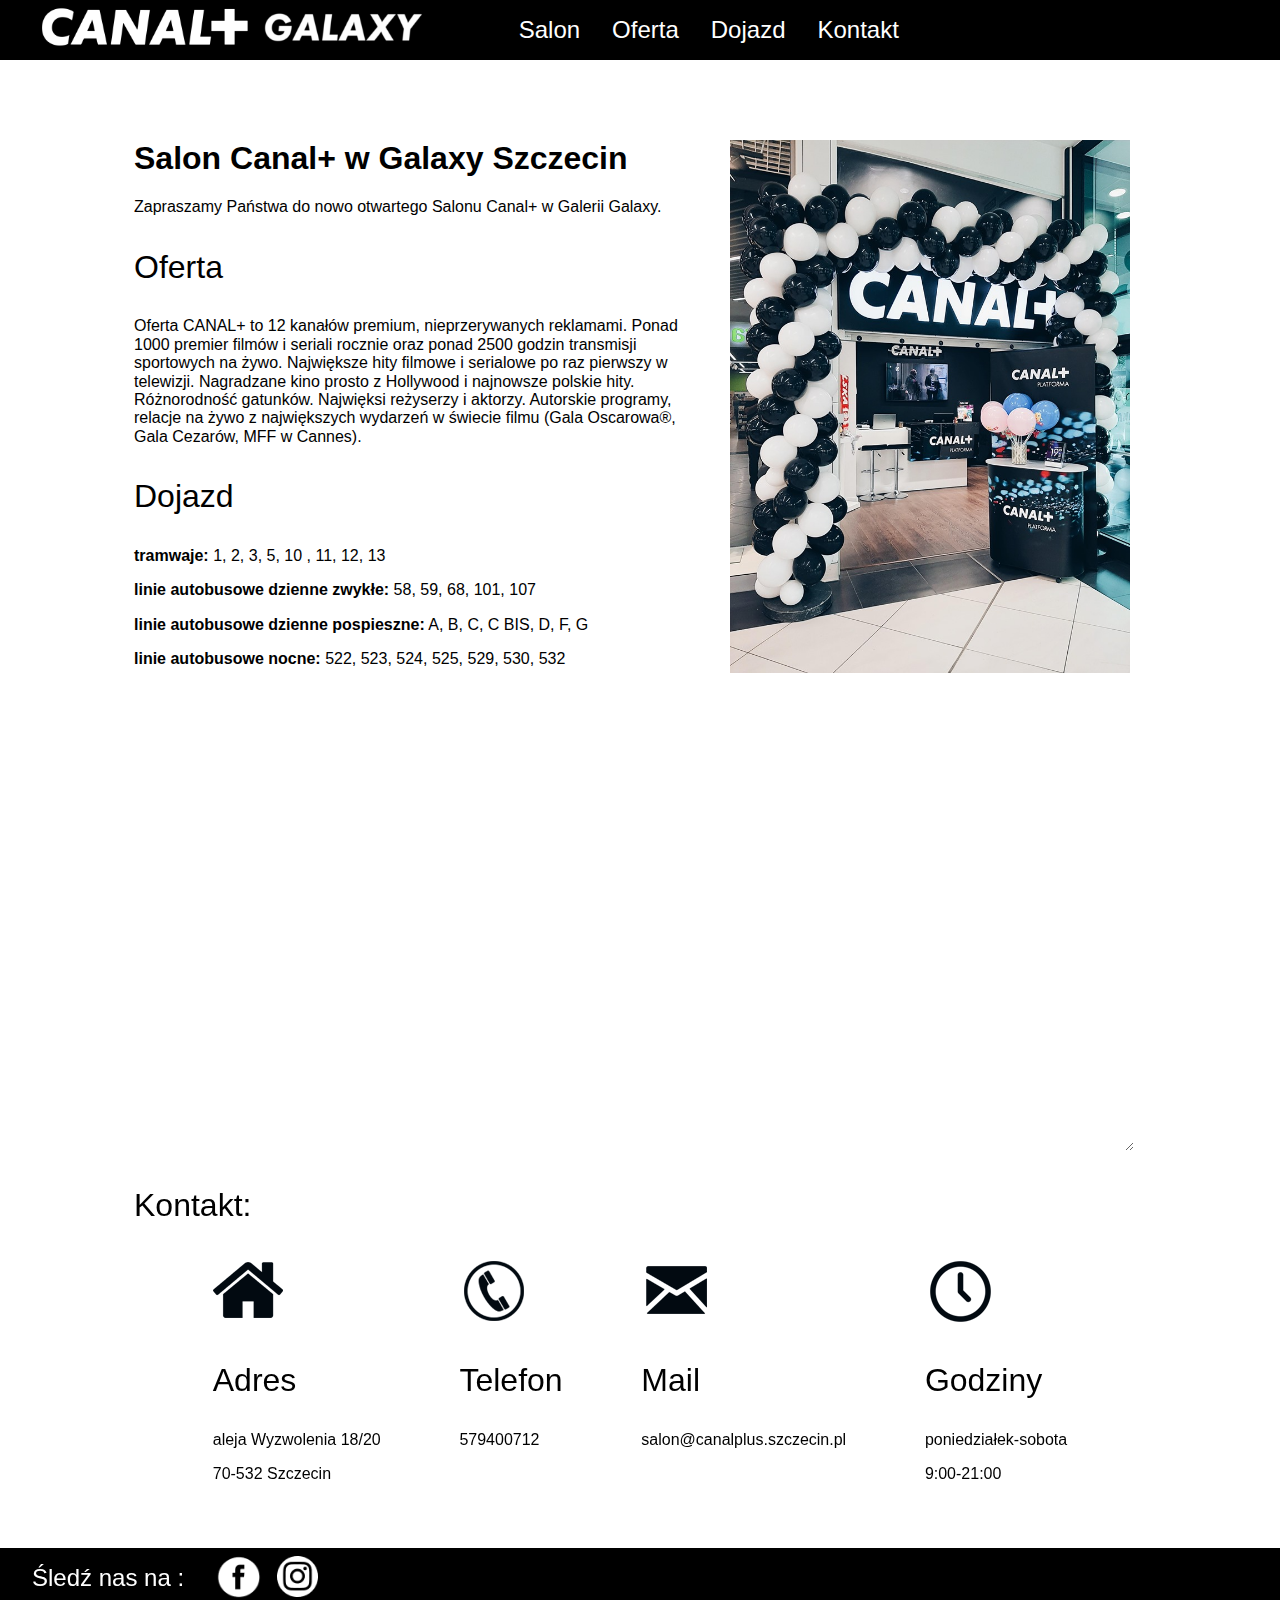
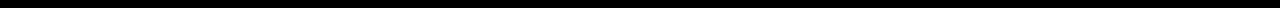
==== commit 4ab9ef02: "Updates" ====
--- a/index.html
+++ b/index.html
@@ -5,7 +5,7 @@
     <meta name="viewport" content="width=device-width, initial-scale=1.0" />
     <meta http-equiv="X-UA-Compatible" content="ie=edge" />
     <title>Canal+ Salon Galaxy</title>
-    <meta name="description" content="Canal+ Salon Sczecin" />
+    <meta name="description" content="Nowo otwarty Salon Canal+ w Galerii Galaxy. Oferujemy Telewizję, Internet i Telefon w najlepszych cenach na rynku" />
 
     <meta property="og:title" content="Canal+ Salon Sczecin" />
     <meta property="og:description" content="Canal+ Salon Sczecin" />
@@ -31,7 +31,7 @@
   
   <body>
     <nav class="navigation">
-        <div class="navigation__logoContainer"><img src="assets/img/canalPlus.png" alt="logo Canal+, old nc+ " class="navigation__logo"></div>
+        <div class="navigation__logoContainer"><a class="navigation__logoLink" href="index.html"><img src="assets/img/canalPlus2.png" alt="logo Canal+, old nc+ " class="navigation__logo"></a></div>
         <ul class="navigation__list navigation__list--js">
             <li class="navigation__iteam"> <a class="navigation__nc+1" href="#salon">Salon</a></li>
             <li class="navigation__iteam"> <a class="navigation__nc+2" href="#oferta">Oferta</a></li>
@@ -55,8 +55,8 @@
         <section class="salon" id="salon">
             <div class="salon__Container">
               <div class="salon__photoContainer"><img src="assets/img/salonCanal.jpg" ref="our Salon Canal+" class="salon__img"></div>
-              <p class="salon__header">Salon Canal+ w Galaxy</p>
-              <p class="salon__content">Zapraszamy Państwa do nowootwartego Salonu Canal + w Galeri Galaxy.</p>
+              <h1 class="salon__header">Salon Canal+ w Galaxy Szczecin</h1>
+              <p class="salon__content">Zapraszamy Państwa do nowo otwartego Salonu Canal+ w Galerii Galaxy.</p>
             </div>
         
         </section>
@@ -89,7 +89,7 @@
 
           <section class="kontakt" id="kontakt">
               <div class="kontakt__Container">
-                <p class="kontakt__header">Kontakt</p>
+                <p class="kontakt__header">Kontakt:</p>
              </div>
              <div class="kontakt__flex">
 
@@ -128,6 +128,7 @@
       <p class="footer__text">Śledź nas na :</p>
       <a class="footer__fbIconContainer" href="https://www.facebook.com/Canal-Szczecin-Galaxy-103485014389759/"><img src="assets/img/fbIcon.png" ref="fb icon" width="45" height="45"> </a>
       
+      <a class="footer__instaIconContainer" href="https://www.instagram.com/canalplus_szczecingalaxy/?fbclid=IwAR1Si_dXjvywUcZ2qS0tqBmZ4ZXbYVJ31TVDQg7QtPgj34LGkJlRic9_SgM"><img src="assets/img/instaIcon.png" ref="insta icon" width="41" height="41"> </a>
     </footer>
 
     <script src="js/main.js"></script>
--- a/css/main.css
+++ b/css/main.css
@@ -318,13 +318,13 @@
 a:link {
   color: white;
   font-family: 'Poppins', sans-serif;
-  font-style: italic;
+  font-style: normal;
   text-decoration: none; }
 
 a:visited {
   color: white;
   font-family: 'Poppins', sans-serif;
-  font-style: italic;
+  font-style: normal;
   text-decoration: none; }
 
 a:hover {
@@ -335,7 +335,7 @@
 
 .dojazd {
   font-family: 'Poppins', sans-serif;
-  font-style: italic; }
+  font-style: normal; }
   .dojazd__header {
     font-size: 32px; }
   .dojazd__mapContainer {
@@ -359,10 +359,13 @@
   .footer__text {
     color: white;
     font-family: 'Poppins', sans-serif;
-    font-style: italic;
+    font-style: normal;
     margin-right: 32px;
     margin-left: 32px;
     font-size: 24px; }
+  .footer__instaIconContainer {
+    margin-top: 3px;
+    margin-left: 16px; }
 
 iframe {
   height: 450px;
@@ -372,7 +375,7 @@
 
 .kontakt {
   font-family: 'Poppins', sans-serif;
-  font-style: italic;
+  font-style: normal;
   margin-bottom: 48px; }
   .kontakt__description1 {
     color: red; }
@@ -448,13 +451,9 @@
   position: fixed;
   display: none; }
 
-.mainBody {
-  padding-left: 16px;
-  padding-right: 16px; }
-
 .oferta {
   font-family: 'Poppins', sans-serif;
-  font-style: italic; }
+  font-style: normal; }
   .oferta__header {
     font-size: 32px; }
   .oferta__offerContainer {
@@ -467,7 +466,7 @@
 .salon {
   margin-top: 140px;
   font-family: 'Poppins', sans-serif;
-  font-style: italic; }
+  font-style: normal; }
   .salon__header {
     font-size: 32px; }
   .salon__img {
@@ -489,6 +488,8 @@
     width: 300px;
     resize: both;
     overflow: auto; }
+  .flex__iteam {
+    margin-top: 32px; }
   .kontakt__flex {
     -webkit-box-orient: vertical;
     -webkit-box-direction: normal;
@@ -497,6 +498,9 @@
     -webkit-box-pack: space-evenly;
         -ms-flex-pack: space-evenly;
             justify-content: space-evenly; }
+  .kontakt__descriptionHeader {
+    margin-top: 16px;
+    margin-bottom: 16px; }
   .navigation__logo {
     margin-left: 24px;
     margin-right: 64px;
@@ -538,7 +542,10 @@
             flex-direction: row;
     -webkit-box-pack: center;
         -ms-flex-pack: center;
-            justify-content: center; } }
+            justify-content: center; }
+  .mainBody {
+    padding-left: 16px;
+    padding-right: 16px; } }
 
 @media (max-width: 600px) {
   .mainBody {
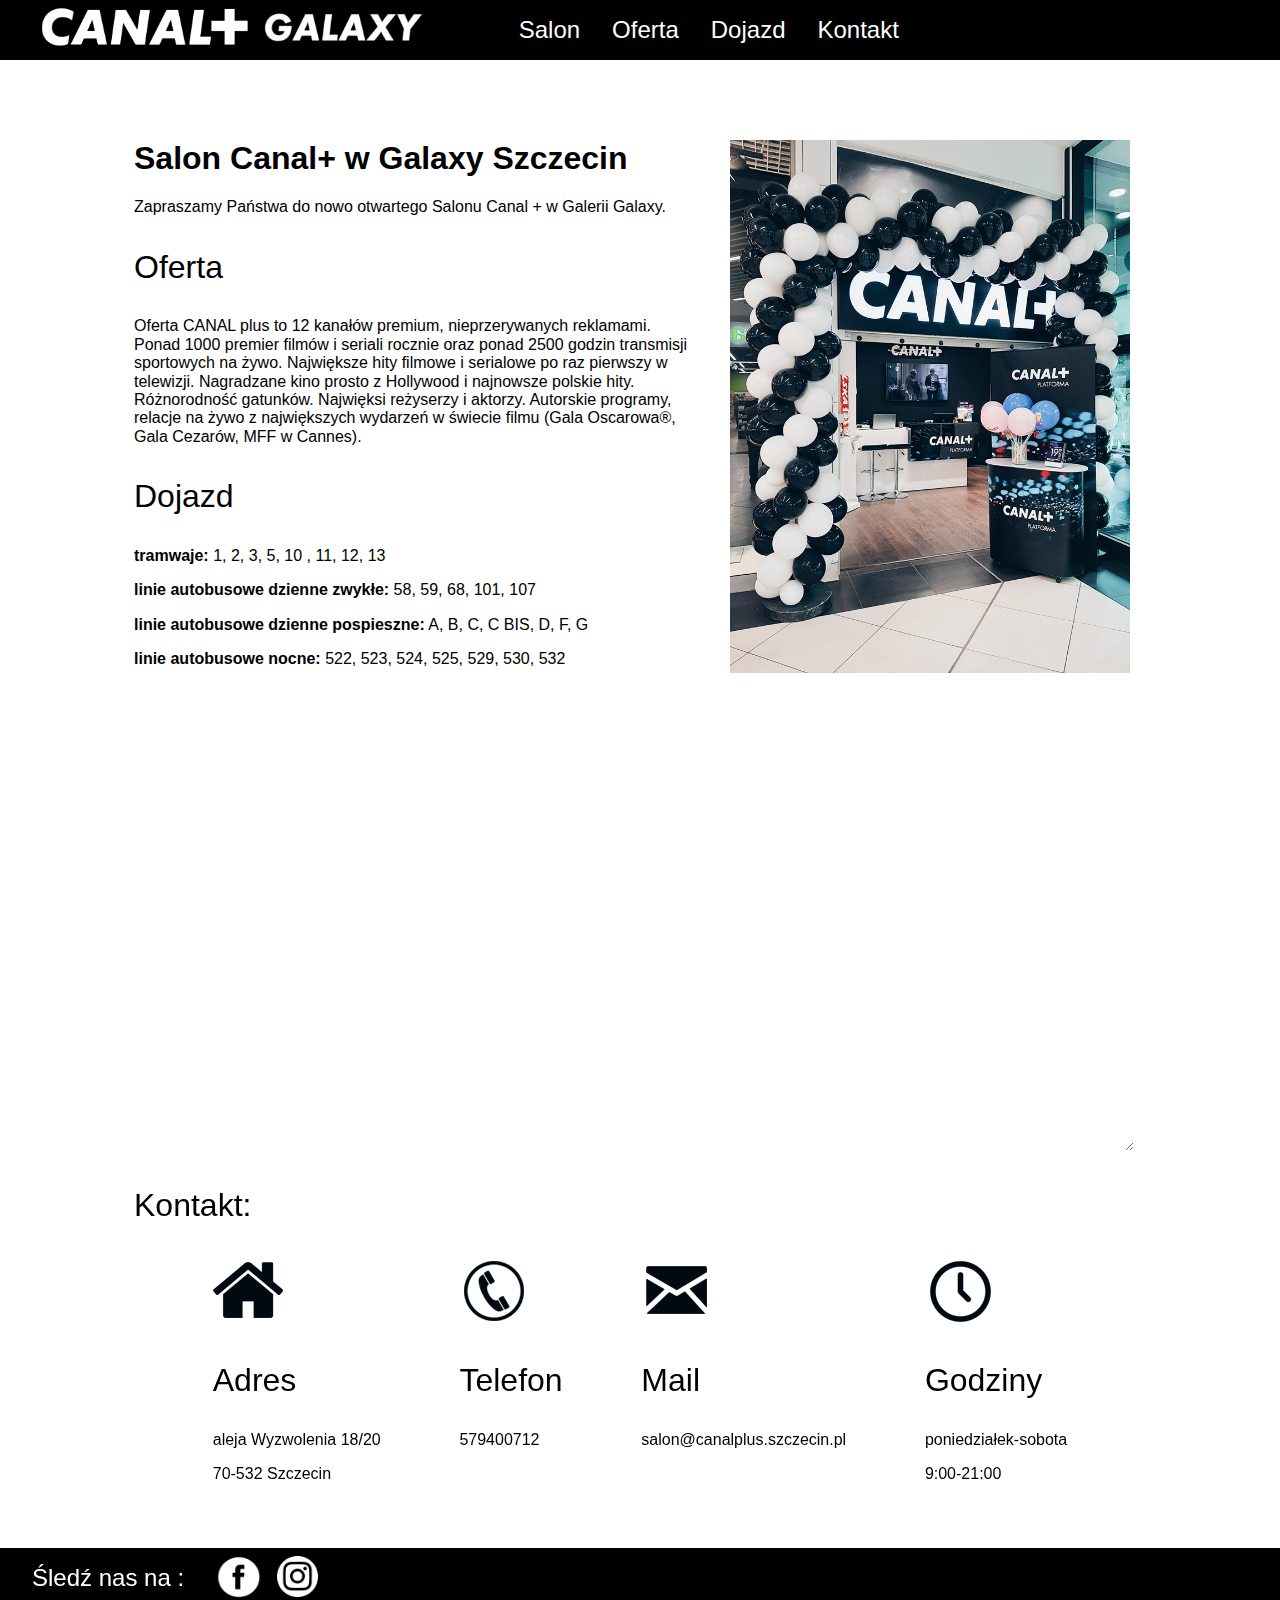
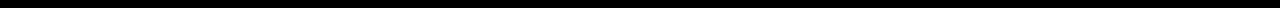
==== commit ba8dccd0: "Updates" ====
--- a/index.html
+++ b/index.html
@@ -5,7 +5,7 @@
     <meta name="viewport" content="width=device-width, initial-scale=1.0" />
     <meta http-equiv="X-UA-Compatible" content="ie=edge" />
     <title>Canal+ Salon Galaxy</title>
-    <meta name="description" content="Nowo otwarty Salon Canal+ w Galerii Galaxy. Oferujemy Telewizję, Internet i Telefon w najlepszych cenach na rynku" />
+    <meta name="description" content="Nowo otwarty Salon Canal+ w Galerii Galaxy. Oferujemy Telewizję, Internet i Telefon w najlepszych cenach na rynku. Dawne nc+." />
 
     <meta property="og:title" content="Canal+ Salon Sczecin" />
     <meta property="og:description" content="Canal+ Salon Sczecin" />
@@ -56,7 +56,7 @@
             <div class="salon__Container">
               <div class="salon__photoContainer"><img src="assets/img/salonCanal.jpg" ref="our Salon Canal+" class="salon__img"></div>
               <h1 class="salon__header">Salon Canal+ w Galaxy Szczecin</h1>
-              <p class="salon__content">Zapraszamy Państwa do nowo otwartego Salonu Canal+ w Galerii Galaxy.</p>
+              <p class="salon__content">Zapraszamy Państwa do nowo otwartego Salonu Canal + w Galerii Galaxy.</p>
             </div>
         
         </section>
@@ -66,7 +66,7 @@
         <section class="oferta" id="oferta">
             <div class="oferta__description">
               <p class="oferta__header">Oferta</p>
-              <p class="oferta__content">Oferta CANAL+ to 12 kanałów premium, nieprzerywanych reklamami. Ponad 1000 premier filmów i seriali rocznie oraz ponad 2500 godzin transmisji sportowych na żywo. Największe hity filmowe i serialowe po raz pierwszy w telewizji. Nagradzane kino prosto z Hollywood i najnowsze polskie hity. Różnorodność gatunków. Najwięksi reżyserzy i aktorzy. Autorskie programy, relacje na żywo z największych wydarzeń w świecie filmu (Gala Oscarowa®, Gala Cezarów, MFF w Cannes).</p>
+              <p class="oferta__content">Oferta CANAL plus to 12 kanałów premium, nieprzerywanych reklamami. Ponad 1000 premier filmów i seriali rocznie oraz ponad 2500 godzin transmisji sportowych na żywo. Największe hity filmowe i serialowe po raz pierwszy w telewizji. Nagradzane kino prosto z Hollywood i najnowsze polskie hity. Różnorodność gatunków. Najwięksi reżyserzy i aktorzy. Autorskie programy, relacje na żywo z największych wydarzeń w świecie filmu (Gala Oscarowa®, Gala Cezarów, MFF w Cannes).</p>
             </div>
           </section>
           
